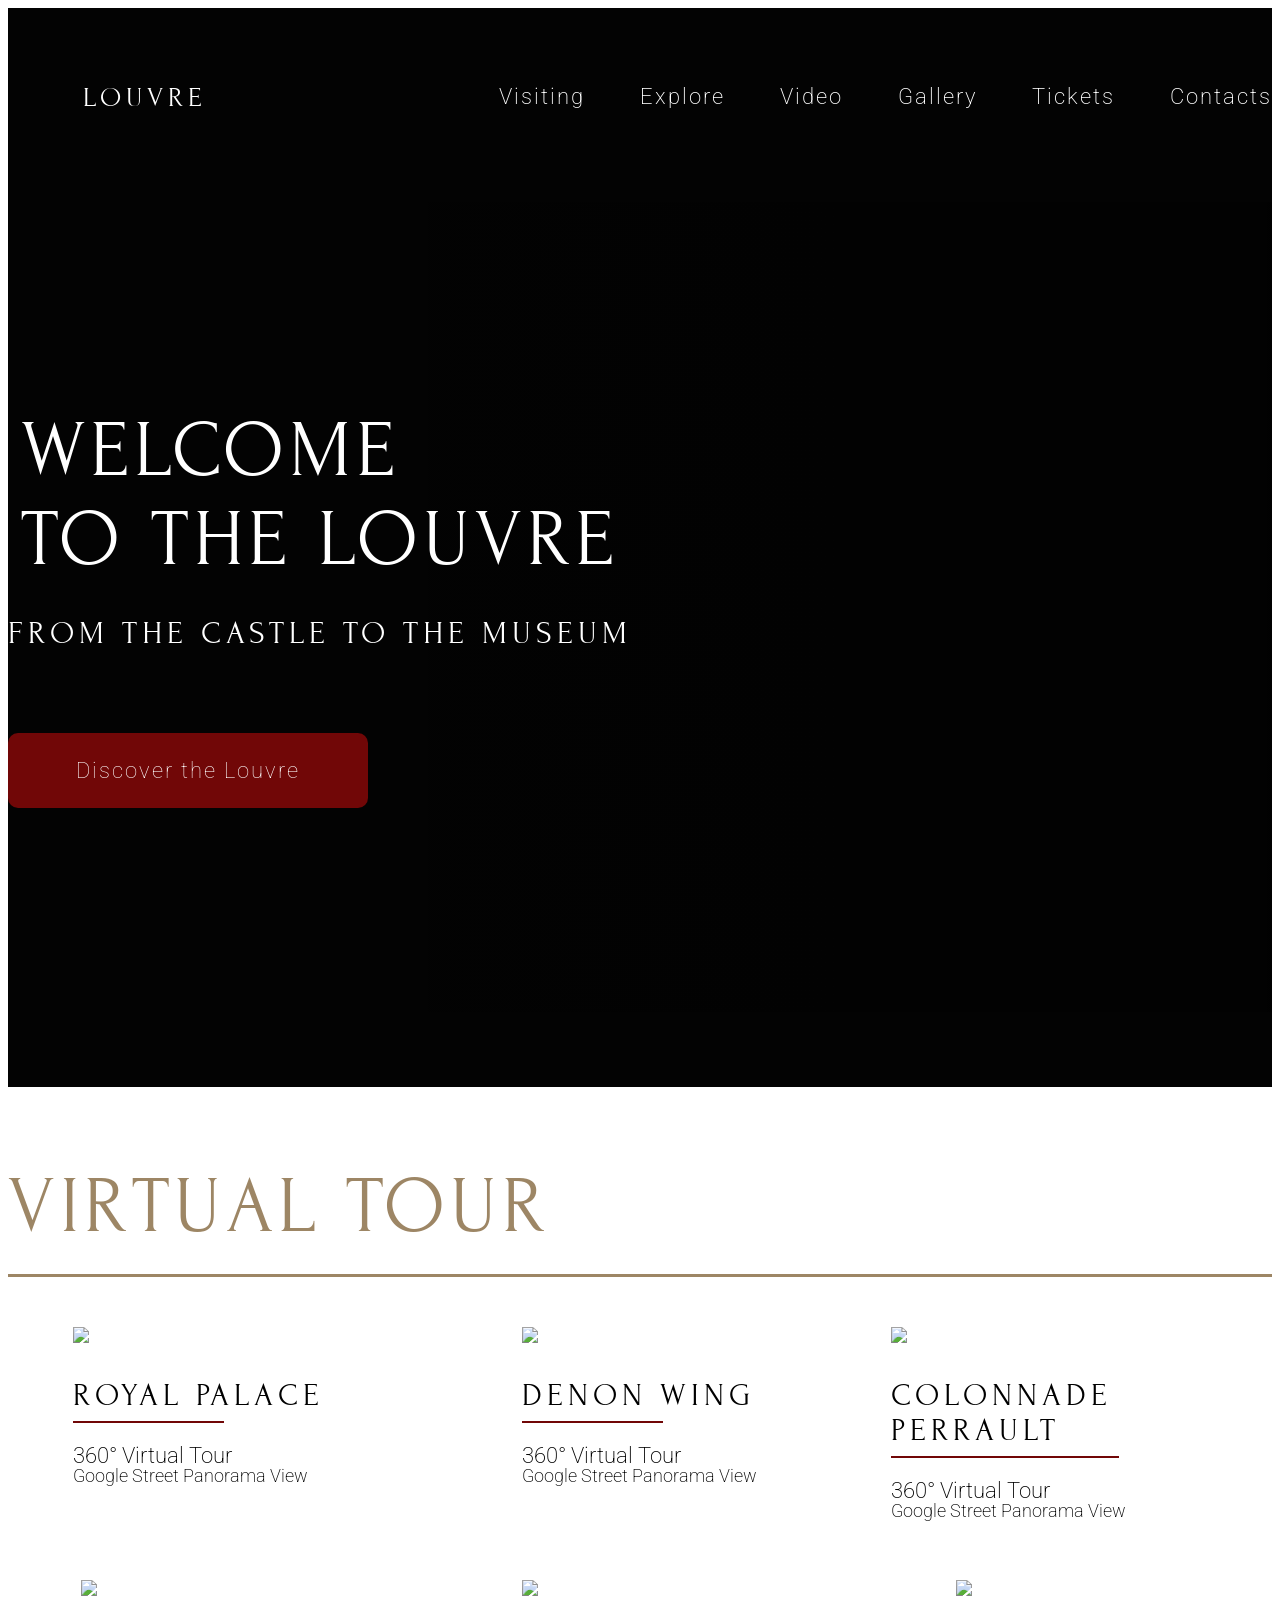
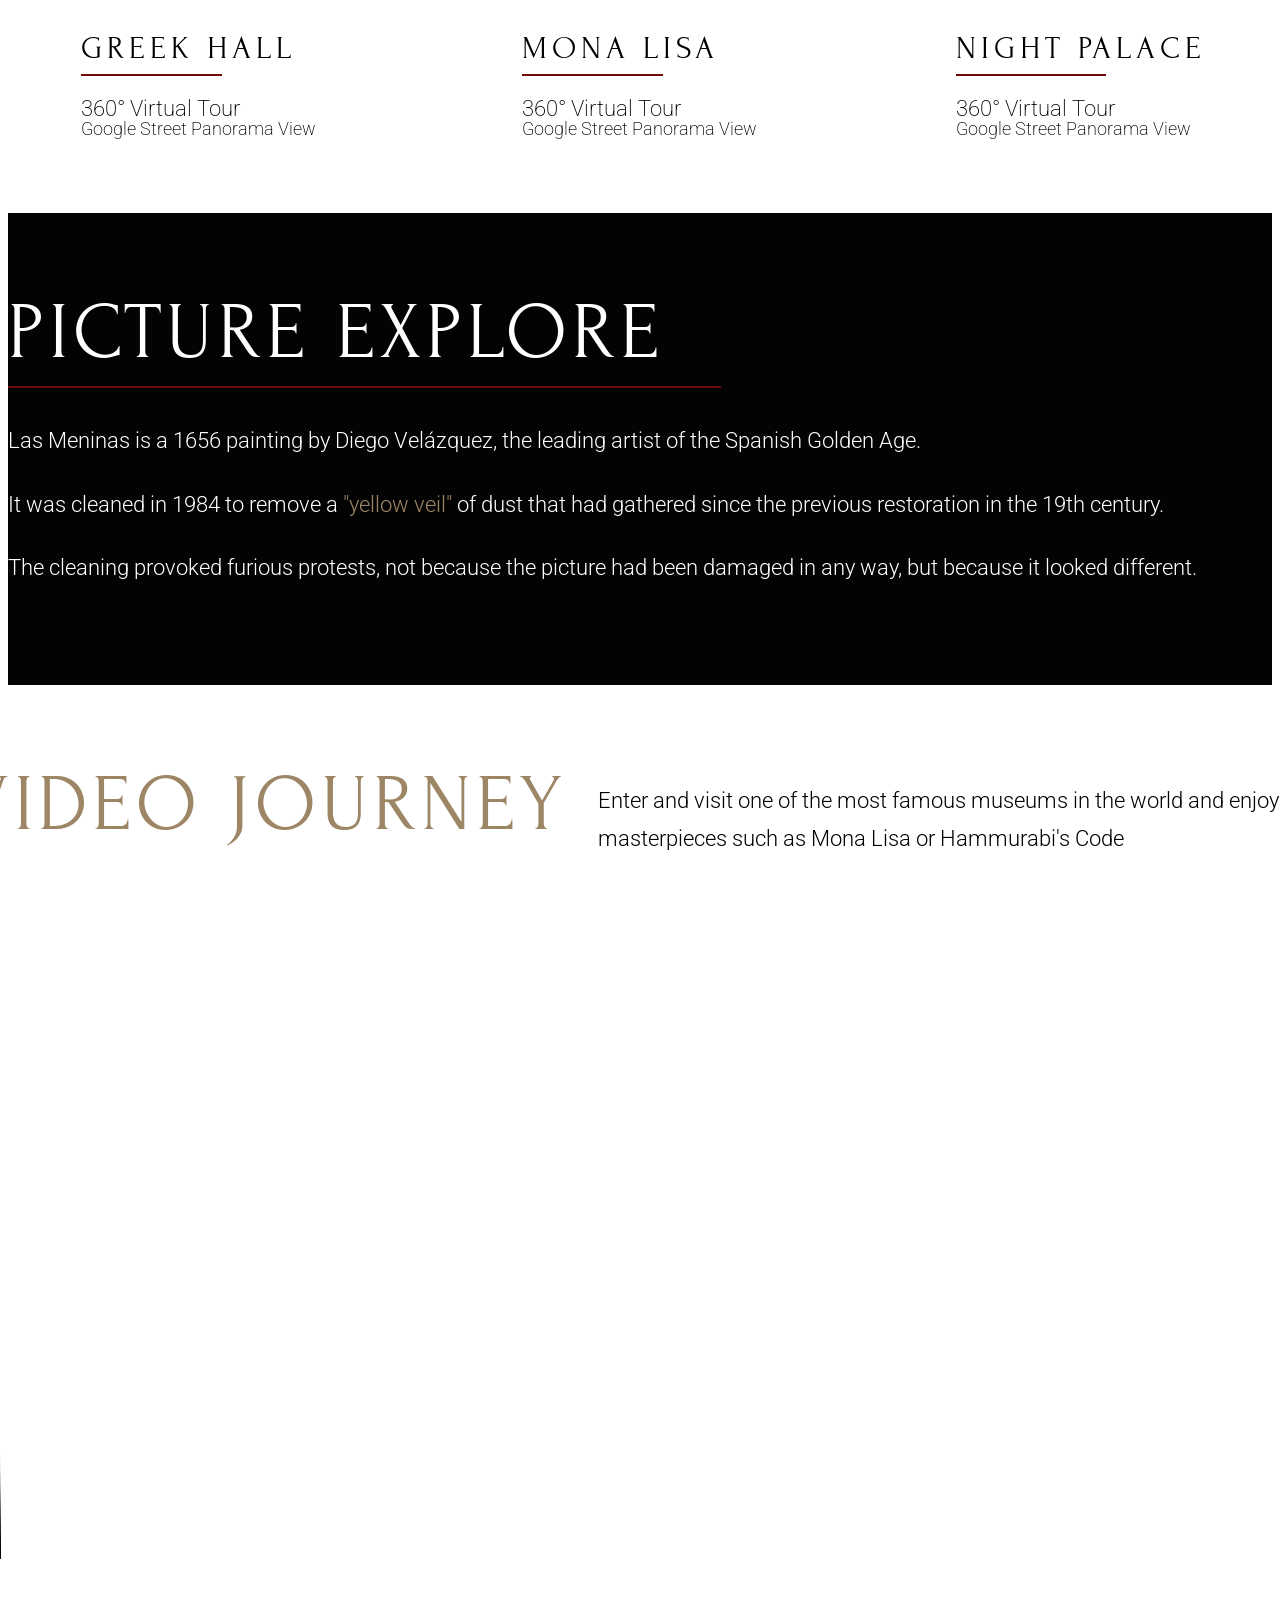
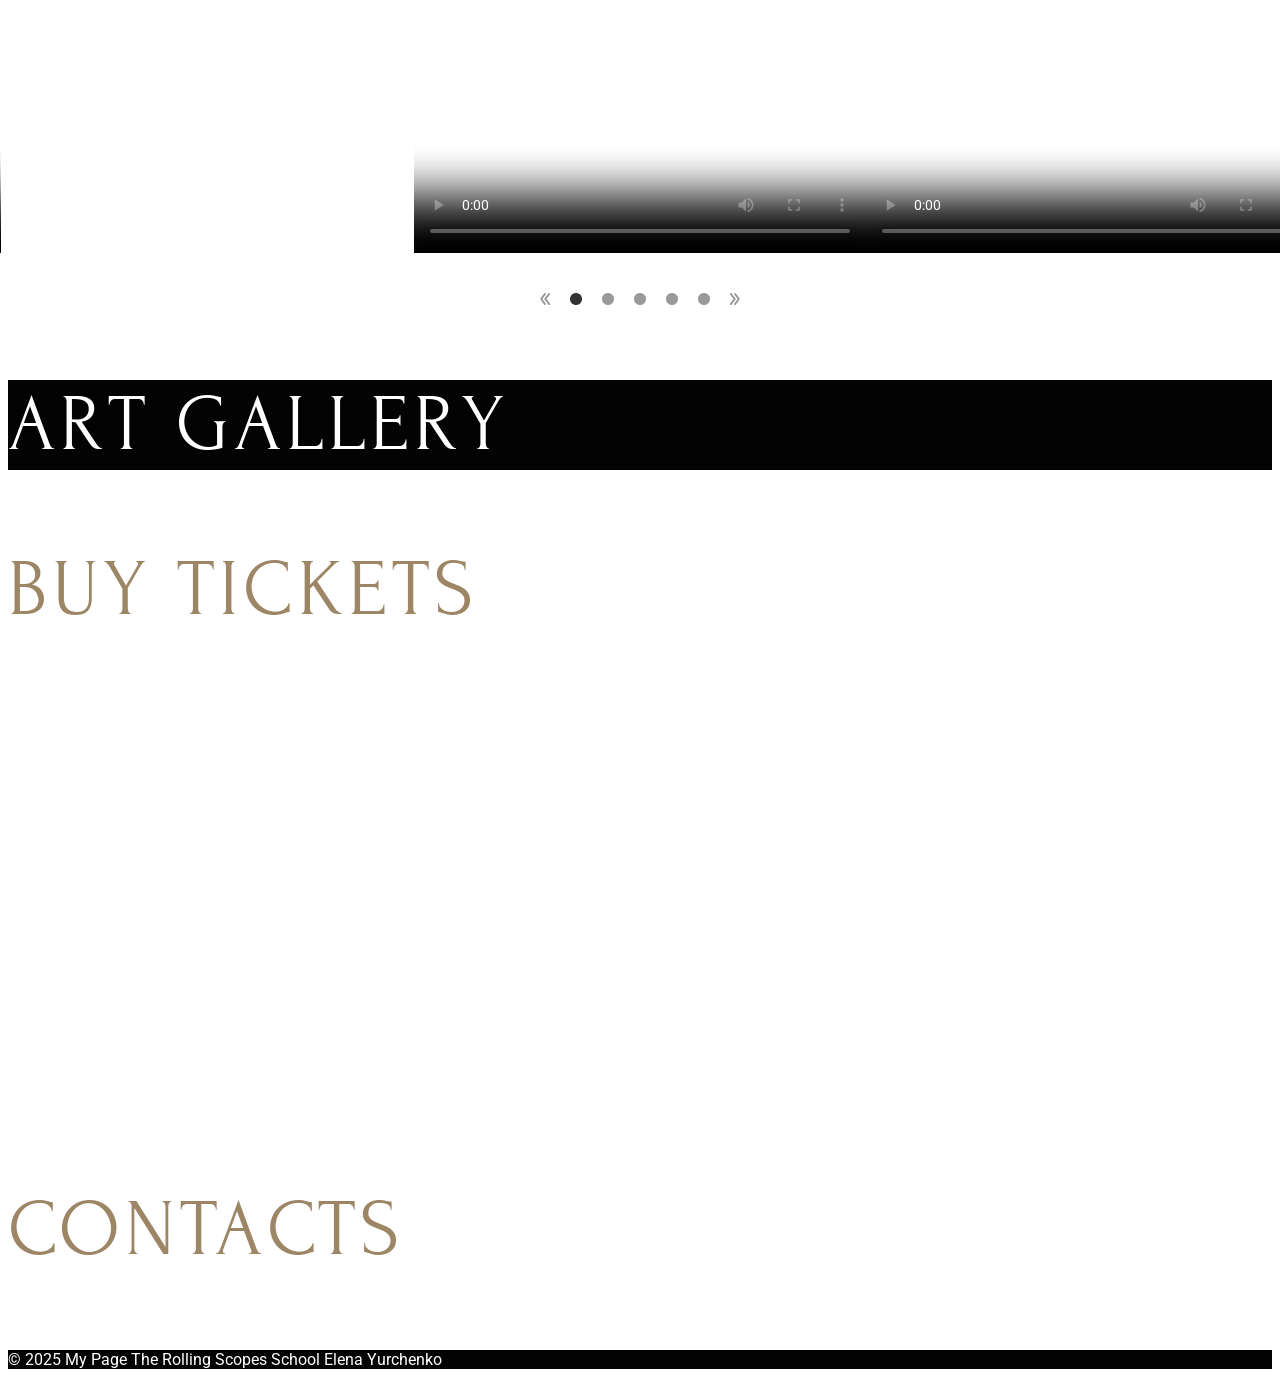
==== museum/index.html @ a9cdb6f1 "feat: add museum-fix" ====
<!DOCTYPE html>
<html lang="en">
<head>
    <meta charset="UTF-8">
    <meta name="viewport" content="width=device-width, initial-scale=1.0">
    <title>Museum 1</title>
    <link rel="icon" type="image/x-icon" href="./assets/favicon.ico">
    <link rel="preconnect" href="https://fonts.googleapis.com">
    <link rel="preconnect" href="https://fonts.gstatic.com" crossorigin>
    <link href="https://fonts.googleapis.com/css2?family=Forum&family=Roboto:ital,wght@0,100..900;1,100..900&display=swap" rel="stylesheet">
    <link rel="stylesheet" href="style.css">
</head>
<body>
    <header class="header">
        <div class="container"> 
            <div class="header-logo">Louvre</div>
            <nav class="header-nav thin">
                <ul>
                    <li class="nav-item"><a href="#Visiting">Visiting</a></li>
                    <li class="nav-item"><a href="#Explore">Explore</a></li>
                    <li class="nav-item"><a href="#Video">Video</a></li>
                    <li class="nav-item"><a href="#Gallery">Gallery</a></li>
                    <li class="nav-item"><a href="#Tickets">Tickets</a></li>
                    <li class="nav-item"><a href="#Contacts">Contacts</a></li>
                </ul>
            </nav>
        </div>
    </header>
    <main class="main">
            <section class="section section-dark" id="Welcome">
                <div class="container">
                    <div class="welcome">
                        <h1>Welcome
                        <br>to the Louvre</h1>
                        <h3>From the castle to the museum</h3>
                        <a href="https://www.google.com/maps/@48.8618159,2.3366818,3a,75y,81.55h,73.4t/data=!3m7!1e1!3m5!1sAF1QipOVxZQuSy3Bx9T_HpH_7FtBHDTXvI6SF-A10ocT!2e10!3e12!7i5472!8i2736" class="button-welcome">Discover the Louvre</a>
                    </div>
                </div>
            </section>
            <section class="section section-visiting" id="Visiting">
                <div class="container">
                    <h2 class="section-title-light section-title-underline">Virtual tour</h2>
                    <div class="visiting-cards">
                        <div class="visiting-card">
                            <a href="https://www.google.com/maps/@48.8618159,2.3366818,3a,75y,81.55h,73.4t/data=!3m7!1e1!3m5!1sAF1QipOVxZQuSy3Bx9T_HpH_7FtBHDTXvI6SF-A10ocT!2e10!3e12!7i5472!8i2736">
                                <img src="./assets/img/virtual tour/royal_palace.jpg" alt=" royal_palace.jpg">
                            </a>
                             <h3 class="visiting-title title-underline">Royal Palace</h3>
                            <p class="visiting-text">360° Virtual Tour</p>
                            <p class="visiting-description">Google Street Panorama View</p>
                        </div>
                        <div class="visiting-card">
                            <a href="https://www.google.com/maps/@48.8618159,2.3366818,3a,75y,81.55h,73.4t/data=!3m7!1e1!3m5!1sAF1QipOVxZQuSy3Bx9T_HpH_7FtBHDTXvI6SF-A10ocT!2e10!3e12!7i5472!8i2736">
                                <img src="./assets/img/virtual tour/denon_wing.jpg" alt=" denon_wing.jpg">
                            </a>
                             <h3 class="visiting-title title-underline">Denon Wing</h3>
                            <p class="visiting-text">360° Virtual Tour</p>
                            <p class="visiting-description">Google Street Panorama View</p>
                        </div>
                        <div class="visiting-card">
                            <a href="https://www.google.com/maps/@48.8618159,2.3366818,3a,75y,81.55h,73.4t/data=!3m7!1e1!3m5!1sAF1QipOVxZQuSy3Bx9T_HpH_7FtBHDTXvI6SF-A10ocT!2e10!3e12!7i5472!8i2736">
                                <img src="./assets/img/virtual tour/colonnade_perrault.jpg" alt="colonnade_perrault.jpg">
                            </a>
                             <h3 class="visiting-title title-underline">Colonnade Perrault</h3>
                            <p class="visiting-text">360° Virtual Tour</p>
                            <p class="visiting-description">Google Street Panorama View</p>
                        </div>
                        <div class="visiting-card">
                            <a href="https://www.google.com/maps/@48.8618159,2.3366818,3a,75y,81.55h,73.4t/data=!3m7!1e1!3m5!1sAF1QipOVxZQuSy3Bx9T_HpH_7FtBHDTXvI6SF-A10ocT!2e10!3e12!7i5472!8i2736">
                                <img src="./assets/img/virtual tour/greek_hall.jpg" alt="greek_hall.jpg">
                            </a>
                             <h3 class="visiting-title title-underline">Greek Hall</h3>
                            <p class="visiting-text">360° Virtual Tour</p>
                            <p class="visiting-description">Google Street Panorama View</p>
                        </div>
                        <div class="visiting-card">
                            <a href="https://www.google.com/maps/@48.8618159,2.3366818,3a,75y,81.55h,73.4t/data=!3m7!1e1!3m5!1sAF1QipOVxZQuSy3Bx9T_HpH_7FtBHDTXvI6SF-A10ocT!2e10!3e12!7i5472!8i2736">
                                <img src="./assets/img/virtual tour/Mona_Lisa.jpg" alt="Mona_Lisa.jpg">
                            </a>
                             <h3 class="visiting-title title-underline">Mona Lisa</h3>
                            <p class="visiting-text">360° Virtual Tour</p>
                            <p class="visiting-description">Google Street Panorama View</p>
                        </div>
                        <div class="visiting-card">
                            <a href="https://www.google.com/maps/@48.8618159,2.3366818,3a,75y,81.55h,73.4t/data=!3m7!1e1!3m5!1sAF1QipOVxZQuSy3Bx9T_HpH_7FtBHDTXvI6SF-A10ocT!2e10!3e12!7i5472!8i2736">
                                <img src="./assets/img/virtual tour/night_palace.jpg" alt=" night_palace.jpg">
                            </a>
                             <h3 class="visiting-title title-underline">Night Palace</h3>
                            <p class="visiting-text">360° Virtual Tour</p>
                            <p class="visiting-description">Google Street Panorama View</p>
                        </div>
                    </div>
                </div>    
            </section>
            <section class="section-dark" id="Explore">
                <div class="container">
                    <div class="section section-explore">
                        <div class="section-explore-description">
                            <h2 class="section-title title-underline">Picture explore</h2>
                            <br>
                            <p class="explore-text">Las Meninas is a 1656 painting by Diego Velázquez, the leading artist of the Spanish Golden Age.</p>
                            <p class="explore-text">It was cleaned in 1984 to remove a <span>"yellow veil"</span> of dust that had gathered since the previous restoration in the 19th century.</p>   
                            <p class="explore-text">The cleaning provoked furious protests, not because the picture had been damaged in any way, but because it looked different.</p>
                        </div>
                        <div>
                            <img src="./assets/img/explore-slider/before.jpg" alt="">
                        </div>
                    </div>
                </div>
            </section>
            <section class="section-video" id="Video">
                <div class="container">
                    <div class="video-title">
                        <h2 class="section-title-light">Video journey</h2>
                        <p class="video-description">Enter and visit one of the most famous museums in the world and enjoy masterpieces such as Mona Lisa or Hammurabi's Code
                    </div>
                        <video src="./assets/video/video0.mp4" poster="./assets/video/poster0.jpg" class="video-player" controls></video>
                    <div class="video-container">
                        <video src="./assets/video/video1.mp4" poster="./assets/video/poster1.jpg" class="video-player-gallery" controls></video>
                        <video src="./assets/video/video2.mp4" poster="./assets/video/poster2.jpg" class="video-player-gallery" controls></video>
                        <video src="./assets/video/video3.mp4" poster="./assets/video/poster3.jpg" class="video-player-gallery" controls></video>
                    </div>
                    <div class="video-slider"><img src="./assets/img/video slider pagination.png" alt="video slider pagination"></div>
                    
                </div>
            </section>
            <section class="section-dark" id="Gallery"><div class="container"><h2 class="section-title">Art gallery</h2></div></section>
            <section class="section" id="Tickets"><div class="container"><h2 class="section-title-light">Buy tickets</h2></div></section>
            <div class="paralax"></div>
            <section class="section" id="Contacts"><div class="container"><h2 class="section-title-light">Contacts</h2></div></section>
        </div>
    </main>
    <footer class="footer">
        <div class="container">
            <span>&copy; 2025 My Page</span>
            <span><a href="https://rs.school/courses/javascript-ru" target="_blank" alt="link to The Rolling Scopes School">The Rolling Scopes School</a></span>
            <span>Elena Yurchenko</span>
        </div>
    </footer>
</body>
</html>
---- museum/style.css ----
html {
    scroll-behavior: smooth;
    font-family: Roboto, Forum, sans-serif;
}

body {
    display: flex;
    flex-direction: column;
    justify-content: space-between;
}

header {
    padding-top: 59px;
    background-color: #030303;
}

.container {
    margin: 0 auto;
    max-width: 1440px;
}

.header .container {
    display: flex;
    justify-content: space-between;
    align-items: center;
}

.header-logo{
    display: flex;
    justify-content: flex-end;
    vertical-align: bottom;
    min-width: 199px;
    height: 33px;
    background-image: url(./assets/svg/logo.svg);
    background-repeat: no-repeat;
    background-position: left;
    font-family: Forum ;
    text-transform: uppercase;
    font-size: 28px;
    font-weight: 50;
    line-height: 33px; 
    letter-spacing: 5px;
    color: #FFFFFF; 
}

.thin {
    font-weight: 200;
    line-height: 100%;
    letter-spacing: 2px;
}

nav {
    margin-left: auto;
}

nav ul {
    display: flex;
    justify-content: flex-end;
    align-items: center;
    color: #FFFFFF;
    list-style-type: none;
    font-size: 22px;
    gap: 55px;
}

.nav-item a {
    color: #ffffff;
    text-decoration: none;
    transition: color 0.5s;
}

h1 {
    font-family: Forum;
    text-transform: uppercase;
    font-weight: 200;
    font-size: 80px;
    letter-spacing: 5px;
    margin: 0 auto;
}

h2 {
    font-family: Forum;
    text-transform: uppercase;
    font-weight: 200;
    font-size: 80px;
    line-height: 90px;
    letter-spacing: 5px;
    padding: 0;
    margin: 0;
}


.welcome {
    display: flex;
    flex-direction: column;
    justify-content: center;
    vertical-align: middle;
    margin: 0;
    height: 810px;
    text-wrap: wrap;
}

a {
    font-family: Roboto, sans-serif;
    text-decoration: none;
    color: white;
    border: none;
    cursor: pointer;
    transition: color 0.5s;
}

.button-welcome {
    display: inline-block;
    background-color: #710707;
    font-size:22px;
    font-weight:100;
    line-height: 75px; 
    letter-spacing: 2px;
    text-align: center; 
    vertical-align: middle;
    border-radius: 10px;
    width: 360px;
    height: 75px;
    margin-top: 50px;
}

.button-welcome:hover, .button-welcome:active {
    background-color: #9D8665;
}

#Welcome .container{
    display: flex;
    flex-direction: row;
    background-image: linear-gradient(to left, rgba(0,0,0,0.5), rgba(255, 255, 255, 0)), url(./assets/img/welcome-slider/1.jpg);
    background-repeat: no-repeat;
    background-position: calc(100%-10px) calc(100%-10px);
    background-position: right;
    height: 810px;
}

.section-title{
    color: #ffffff;
}

.section-title-light{
    color: #9D8665;
}

.section-title-underline {
    position: relative;
}

.section-title-underline::after {
    content: "";
    position: absolute;
    bottom: -25px;
    left: 0;
    width: 100%;
    height: 3px;
    background-color: #9D8665;
}

.title-underline {
    position: relative;
}

.title-underline::after {
    content: "";
    position: absolute;
    bottom: -10px;
    left: 0;
    width: 60%;
    height: 2px;
    background-color: #710707;
}

.section {
    padding: 75px 0 75px 0;
}

.section-dark {
    background-color: #030303;
    color: #FFFFFF;
}

.section-visiting {
    display: flex;
    flex-direction: column;
    justify-content: center;
    vertical-align: middle;
    text-wrap: wrap;
}

.section-explore{
    display: flex;
    flex-direction: row;
    margin: 0;
    text-wrap: wrap;
    padding: 75px 0 75px 0;
}

.section-video {
    display: flex;
    justify-content: center;
    padding: 75px 0 75px 0;
}

video{
    margin:0;
    padding: 0;
    width:100%;
}

.video-container{
    display: flex;
    justify-content: space-between;
    padding-top: 40px;
}

.video-slider{
    display: flex;
    justify-content: center;
    padding-top: 40px;
}

.visiting-cards{
    display: grid;
    grid-template-columns: repeat(3, 1fr);
    grid-template-rows: repeat(2, auto);
    gap: 60px;
    margin-top: 75px;
}

.visiting-card {
    display: flex;
    flex-direction: column;
    max-width: 1440px;
    margin: 0 auto;
    flex-wrap: wrap;
}

.visiting-card p {
    padding: 0;
    margin: 0;
}

 h3 {
    font-family: Forum;
    text-transform: uppercase;
    font-weight: 400;
    font-size: 32px;
    line-height: 35px;
    letter-spacing: 5px;
}

.visiting-text {
    font-family: Roboto, sans-serif;
    font-weight: 200;
    font-size: 22px;
    line-height: 100%;
    color: #030303;
}

.visiting-description {
    font-family: Roboto, sans-serif;
    font-weight: 200;
    font-size: 18px;
    line-height: 100%;
    color: #030303;
}

.section-explore-description p{
    margin-top: 25px;
}

.explore-text{
    font-family: Roboto,sans-serif;
    font-weight: 300;
    font-size: 22px;
    line-height: 38.5px;
    letter-spacing: 0;
    color: #FFFFFF;
}

.explore-text span{
    color: #9D8665;
}

.paralax{
    background-image: url(./assets/img/parallax.jpg);
    width: 100%;
    height: 400px;
    background-size: cover;
    background-attachment: fixed;
}

.video-title{
    display: flex;
    flex-direction: row;
    justify-content: space-between;
}

.video-description{
    width: 720px;
    font: Roboto;
    font-weight: 300;
    font-size: 22px;
    line-height: 38.5px;
    letter-spacing: 0%;
    vertical-align: middle;
}

.video-player {
    display: flex;
    flex-direction: row;
    max-width: 1440px;
    margin: 0 auto;
}

.video-player-gallery {
    width: 452px;
    height: 254px;
}

.footer{
    align-items: center;
    background-color: #030303;
    color: #FFFFFF;
}
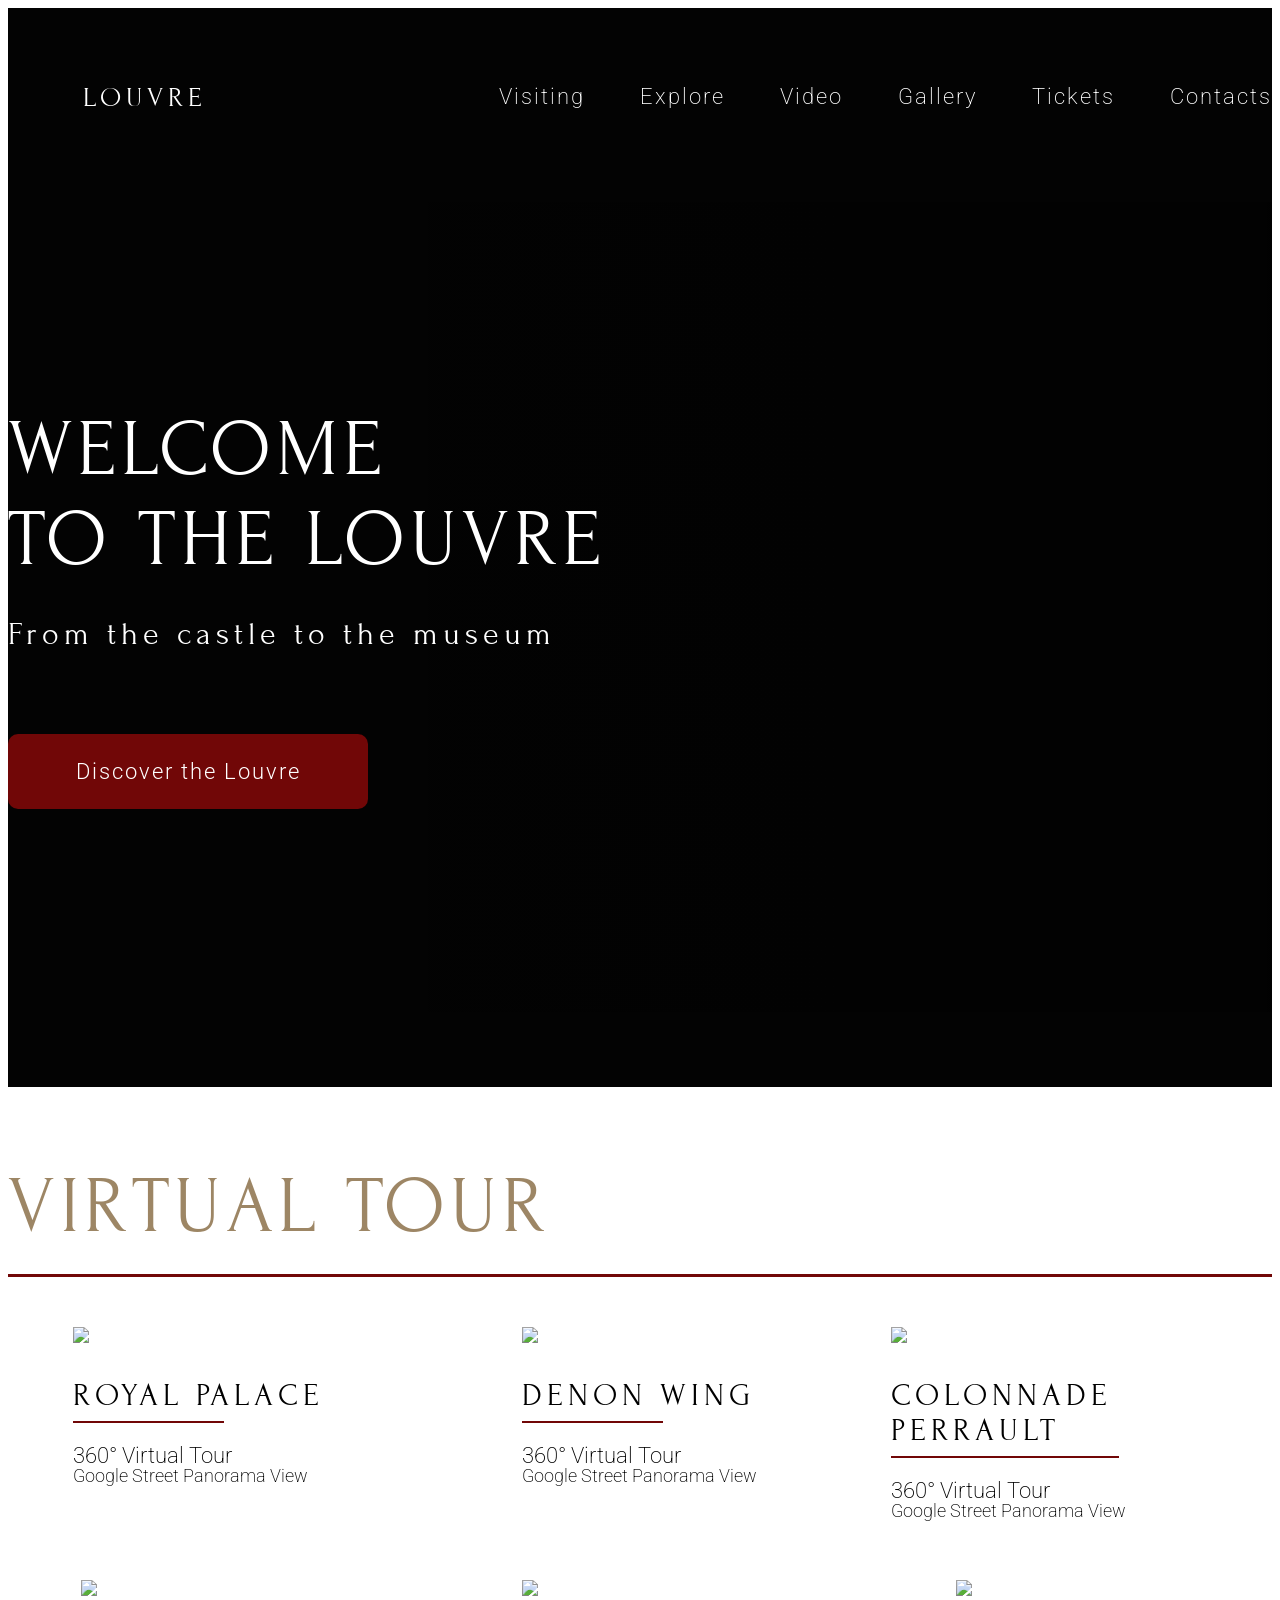
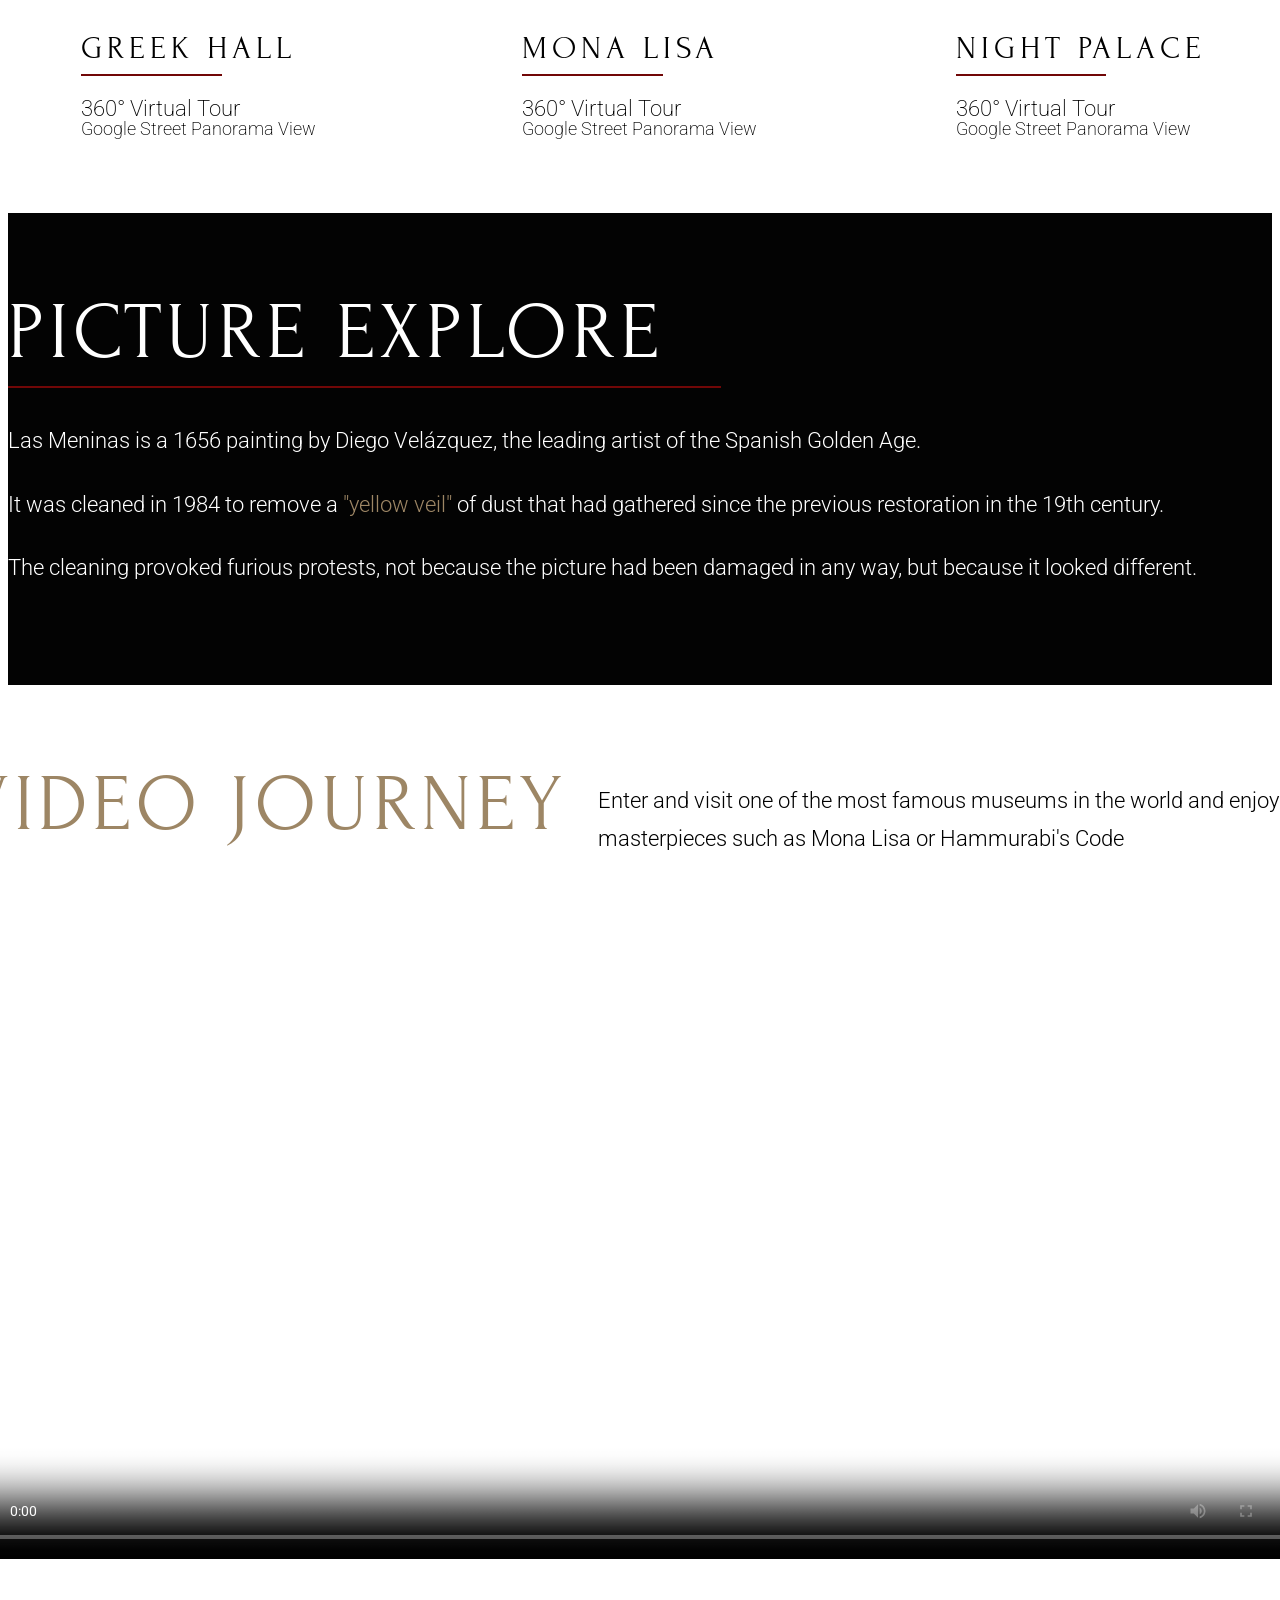
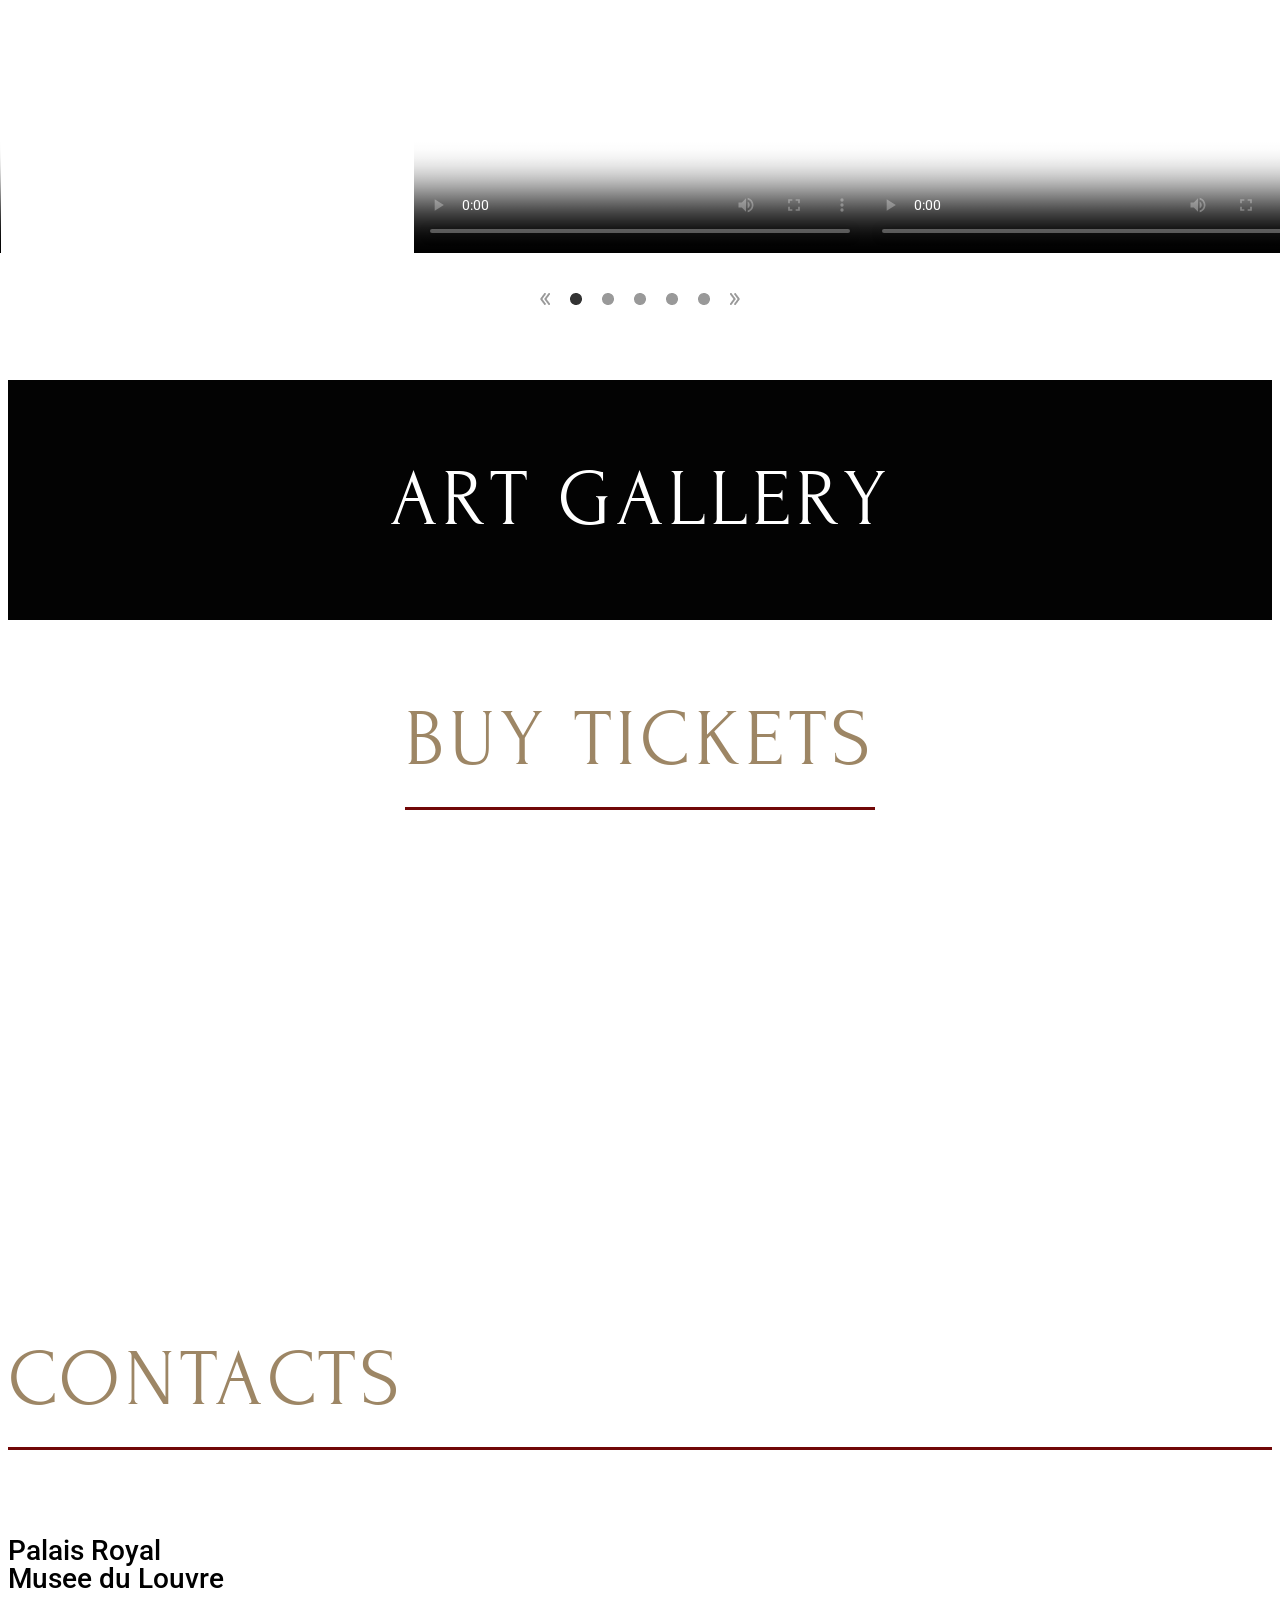
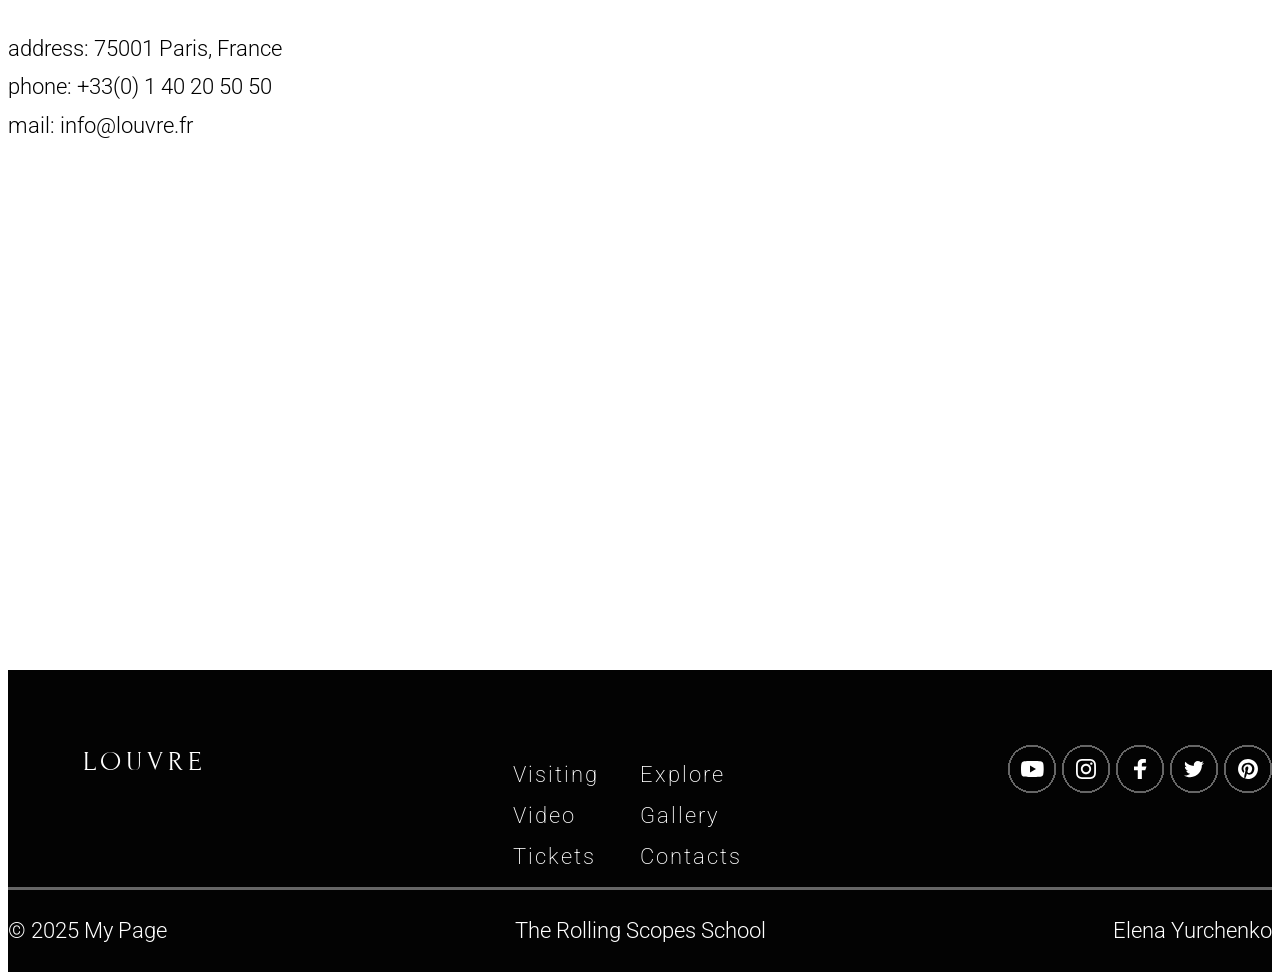
==== commit 25a8cb0d: "feat: contacts map & footer" ====
--- a/museum/index.html
+++ b/museum/index.html
@@ -8,6 +8,21 @@
     <link rel="preconnect" href="https://fonts.googleapis.com">
     <link rel="preconnect" href="https://fonts.gstatic.com" crossorigin>
     <link href="https://fonts.googleapis.com/css2?family=Forum&family=Roboto:ital,wght@0,100..900;1,100..900&display=swap" rel="stylesheet">
+ <link rel="stylesheet" href="https://unpkg.com/leaflet@1.9.4/dist/leaflet.css" crossorigin=""/>
+<script src="https://unpkg.com/leaflet@1.9.4/dist/leaflet.js" crossorigin=""></script>
+<script>
+    document.addEventListener('DOMContentLoaded', function() {
+      const map = L.map('map').setView([48.8606, 2.3376], 15);
+      L.tileLayer('https://{s}.tile.openstreetmap.org/{z}/{x}/{y}.png', {
+      attribution: '&copy; OpenStreetMap contributors',
+      maxZoom: 19,
+    }).addTo(map);
+
+    L.marker([48.8606, 2.3376]).addTo(map)
+      .bindPopup('Palais Royal Musee du Louvre')
+      .openPopup();
+  });
+</script>
     <link rel="stylesheet" href="style.css">
 </head>
 <body>
@@ -45,7 +60,7 @@
                             <a href="https://www.google.com/maps/@48.8618159,2.3366818,3a,75y,81.55h,73.4t/data=!3m7!1e1!3m5!1sAF1QipOVxZQuSy3Bx9T_HpH_7FtBHDTXvI6SF-A10ocT!2e10!3e12!7i5472!8i2736">
                                 <img src="./assets/img/virtual tour/royal_palace.jpg" alt=" royal_palace.jpg">
                             </a>
-                             <h3 class="visiting-title title-underline">Royal Palace</h3>
+                             <h3 class="title-underline">Royal Palace</h3>
                             <p class="visiting-text">360° Virtual Tour</p>
                             <p class="visiting-description">Google Street Panorama View</p>
                         </div>
@@ -53,7 +68,7 @@
                             <a href="https://www.google.com/maps/@48.8618159,2.3366818,3a,75y,81.55h,73.4t/data=!3m7!1e1!3m5!1sAF1QipOVxZQuSy3Bx9T_HpH_7FtBHDTXvI6SF-A10ocT!2e10!3e12!7i5472!8i2736">
                                 <img src="./assets/img/virtual tour/denon_wing.jpg" alt=" denon_wing.jpg">
                             </a>
-                             <h3 class="visiting-title title-underline">Denon Wing</h3>
+                             <h3 class="title-underline">Denon Wing</h3>
                             <p class="visiting-text">360° Virtual Tour</p>
                             <p class="visiting-description">Google Street Panorama View</p>
                         </div>
@@ -61,7 +76,7 @@
                             <a href="https://www.google.com/maps/@48.8618159,2.3366818,3a,75y,81.55h,73.4t/data=!3m7!1e1!3m5!1sAF1QipOVxZQuSy3Bx9T_HpH_7FtBHDTXvI6SF-A10ocT!2e10!3e12!7i5472!8i2736">
                                 <img src="./assets/img/virtual tour/colonnade_perrault.jpg" alt="colonnade_perrault.jpg">
                             </a>
-                             <h3 class="visiting-title title-underline">Colonnade Perrault</h3>
+                             <h3 class="title-underline">Colonnade Perrault</h3>
                             <p class="visiting-text">360° Virtual Tour</p>
                             <p class="visiting-description">Google Street Panorama View</p>
                         </div>
@@ -69,7 +84,7 @@
                             <a href="https://www.google.com/maps/@48.8618159,2.3366818,3a,75y,81.55h,73.4t/data=!3m7!1e1!3m5!1sAF1QipOVxZQuSy3Bx9T_HpH_7FtBHDTXvI6SF-A10ocT!2e10!3e12!7i5472!8i2736">
                                 <img src="./assets/img/virtual tour/greek_hall.jpg" alt="greek_hall.jpg">
                             </a>
-                             <h3 class="visiting-title title-underline">Greek Hall</h3>
+                             <h3 class="title-underline">Greek Hall</h3>
                             <p class="visiting-text">360° Virtual Tour</p>
                             <p class="visiting-description">Google Street Panorama View</p>
                         </div>
@@ -77,7 +92,7 @@
                             <a href="https://www.google.com/maps/@48.8618159,2.3366818,3a,75y,81.55h,73.4t/data=!3m7!1e1!3m5!1sAF1QipOVxZQuSy3Bx9T_HpH_7FtBHDTXvI6SF-A10ocT!2e10!3e12!7i5472!8i2736">
                                 <img src="./assets/img/virtual tour/Mona_Lisa.jpg" alt="Mona_Lisa.jpg">
                             </a>
-                             <h3 class="visiting-title title-underline">Mona Lisa</h3>
+                             <h3 class="title-underline">Mona Lisa</h3>
                             <p class="visiting-text">360° Virtual Tour</p>
                             <p class="visiting-description">Google Street Panorama View</p>
                         </div>
@@ -85,7 +100,7 @@
                             <a href="https://www.google.com/maps/@48.8618159,2.3366818,3a,75y,81.55h,73.4t/data=!3m7!1e1!3m5!1sAF1QipOVxZQuSy3Bx9T_HpH_7FtBHDTXvI6SF-A10ocT!2e10!3e12!7i5472!8i2736">
                                 <img src="./assets/img/virtual tour/night_palace.jpg" alt=" night_palace.jpg">
                             </a>
-                             <h3 class="visiting-title title-underline">Night Palace</h3>
+                             <h3 class="title-underline">Night Palace</h3>
                             <p class="visiting-text">360° Virtual Tour</p>
                             <p class="visiting-description">Google Street Panorama View</p>
                         </div>
@@ -108,7 +123,7 @@
                     </div>
                 </div>
             </section>
-            <section class="section-video" id="Video">
+            <section class="section section-video" id="Video">
                 <div class="container">
                     <div class="video-title">
                         <h2 class="section-title-light">Video journey</h2>
@@ -124,18 +139,146 @@
                     
                 </div>
             </section>
-            <section class="section-dark" id="Gallery"><div class="container"><h2 class="section-title">Art gallery</h2></div></section>
-            <section class="section" id="Tickets"><div class="container"><h2 class="section-title-light">Buy tickets</h2></div></section>
+            <section class="section-dark section-explore" id="Gallery"><div class="container"><h2 class="section-title">Art gallery</h2></div></section>
+            <section class="section section-tickets" id="Tickets"><div class="container"><h2 class="section-title-light section-title-underline">Buy tickets</h2></div></section>
             <div class="paralax"></div>
-            <section class="section" id="Contacts"><div class="container"><h2 class="section-title-light">Contacts</h2></div></section>
-        </div>
+            <section class="section section-contacts" id="Contacts">
+                <div class="container">
+                    <h2 class="section-title-light section-title-underline">Contacts</h2>
+                    <div class="container_contacts">
+                        <div class="contacts-info"> 
+                            <h4>Palais Royal
+                            <br>Musee du Louvre</h4>
+                            <p>address: 75001 Paris, France
+                            <br>phone: +33(0) 1 40 20 50 50
+                            <br>mail: info@louvre.fr
+                        </div>
+                        <div id="map"></div>
+                    </div>
+                </div>
+            </section>
     </main>
     <footer class="footer">
         <div class="container">
-            <span>&copy; 2025 My Page</span>
-            <span><a href="https://rs.school/courses/javascript-ru" target="_blank" alt="link to The Rolling Scopes School">The Rolling Scopes School</a></span>
-            <span>Elena Yurchenko</span>
+            <div class="footer-nav thin">
+                <div class="footer-logo">Louvre</div>
+                <div>
+                    <nav>
+                        <ul>
+                            <div class="footer-grid">
+                                <li class="nav-item"><a href="#Visiting">Visiting</a></li>
+                                <li class="nav-item"><a href="#Explore">Explore</a></li>
+                                <li class="nav-item"><a href="#Video">Video</a></li>
+                                <li class="nav-item"><a href="#Gallery">Gallery</a></li>
+                                <li class="nav-item"><a href="#Tickets">Tickets</a></li>
+                                <li class="nav-item"><a href="#Contacts">Contacts</a></li>
+                            </div>
+                        </ul>
+                    </nav>
+                </div>
+                <div class="social">
+                    <a href="https://www.youtube.com/" alt="youtube">
+                        <svg width="48" height="48" viewBox="0 0 48 48" fill="none" xmlns="http://www.w3.org/2000/svg">
+                        <g filter="url(#filter0_d_1_1743)">
+                        <rect x="0.5" y="0.5" width="47" height="47" rx="23.5" stroke="#666666"/>
+                        </g>
+                        <path d="M22.03 27.38V20.62L27.97 24L22.03 27.38ZM35.23 18.5C35.1026 18.0177 34.8508 17.5773 34.4998 17.2229C34.1488 16.8684 33.711 16.6122 33.23 16.48C31.46 16 24.35 16 24.35 16C24.35 16 17.25 16 15.48 16.48C14.999 16.6122 14.5612 16.8684 14.2102 17.2229C13.8592 17.5773 13.6074 18.0177 13.48 18.5C13 20.28 13 24 13 24C13 24 13 27.72 13.47 29.5C13.5983 29.9835 13.8516 30.4247 14.2044 30.7793C14.5572 31.1338 14.9972 31.3893 15.48 31.52C17.25 32 24.36 32 24.36 32C24.36 32 31.46 32 33.23 31.52C33.711 31.3878 34.1488 31.1316 34.4998 30.7771C34.8508 30.4227 35.1026 29.9823 35.23 29.5C35.71 27.72 35.71 24 35.71 24C35.71 24 35.71 20.28 35.24 18.5H35.23Z" fill="white"/>
+                        <defs>
+                        <filter id="filter0_d_1_1743" x="0" y="0" width="48" height="48" filterUnits="userSpaceOnUse" color-interpolation-filters="sRGB">
+                        <feFlood flood-opacity="0" result="BackgroundImageFix"/>
+                        <feColorMatrix in="SourceAlpha" type="matrix" values="0 0 0 0 0 0 0 0 0 0 0 0 0 0 0 0 0 0 127 0" result="hardAlpha"/>
+                        <feOffset/>
+                        <feColorMatrix type="matrix" values="0 0 0 0 0.4 0 0 0 0 0.4 0 0 0 0 0.4 0 0 0 1 0"/>
+                        <feBlend mode="normal" in2="BackgroundImageFix" result="effect1_dropShadow_1_1743"/>
+                        <feBlend mode="normal" in="SourceGraphic" in2="effect1_dropShadow_1_1743" result="shape"/>
+                        </filter>
+                        </defs>
+                        </svg>
+                    </a>
+                    <a href="https://www.instagram.com/" alt="instagram">
+                        <svg width="48" height="48" viewBox="0 0 48 48" fill="none" xmlns="http://www.w3.org/2000/svg">
+                        <g filter="url(#filter0_d_1_1739)">
+                        <rect x="0.5" y="0.5" width="47" height="47" rx="23.5" stroke="#666666"/>
+                        </g>
+                        <path d="M25.0202 14C26.8202 14 27.2002 14.02 28.1202 14.06C29.1802 14.11 29.9102 14.28 30.5402 14.53C31.2002 14.78 31.7602 15.13 32.3102 15.68C32.8702 16.23 33.2102 16.79 33.4702 17.45C33.7202 18.08 33.8802 18.81 33.9302 19.88C33.9802 20.83 33.9902 21.2 33.9902 23.2V24.8C33.9902 26.8 33.9802 27.17 33.9302 28.12C33.9144 28.9468 33.7589 29.7651 33.4702 30.54C33.2102 31.2 32.8702 31.76 32.3202 32.31C31.7602 32.87 31.2002 33.21 30.5402 33.47C29.9102 33.72 29.1802 33.88 28.1202 33.93C27.1702 33.98 26.7902 33.99 24.7902 33.99H23.2002C21.2002 33.99 20.8302 33.98 19.8702 33.93C19.0433 33.9141 18.2251 33.7586 17.4502 33.47C16.7838 33.2195 16.1798 32.8271 15.6802 32.32C15.168 31.8186 14.772 31.211 14.5202 30.54C14.2318 29.765 14.0763 28.9468 14.0602 28.12C14.0111 27.0874 13.9911 26.0537 14.0002 25.02V22.97C14.0002 21.17 14.0202 20.79 14.0602 19.87C14.1102 18.81 14.2802 18.08 14.5202 17.45C14.7802 16.79 15.1202 16.23 15.6802 15.68C16.1753 15.1674 16.7806 14.7742 17.4502 14.53C18.2246 14.2382 19.0428 14.0793 19.8702 14.06C20.7902 14.02 21.1702 14 22.9702 14H25.0202ZM25.0402 15.8H22.9502C21.2202 15.8 20.8502 15.82 19.9502 15.86C18.9802 15.9 18.4502 16.06 18.1002 16.2C17.6302 16.38 17.3002 16.6 16.9502 16.95C16.6002 17.3 16.3802 17.63 16.2002 18.1C16.0702 18.45 15.9002 18.98 15.8602 19.96C15.8202 20.86 15.8002 21.22 15.8002 22.96V25.04C15.8002 26.78 15.8202 27.14 15.8602 28.04C15.9002 29.01 16.0602 29.54 16.2002 29.89C16.3802 30.36 16.6002 30.69 16.9502 31.04C17.3002 31.39 17.6302 31.61 18.1002 31.79C18.4502 31.93 18.9802 32.09 19.9602 32.13C20.9302 32.18 21.2802 32.19 23.4402 32.19H24.5502C26.7202 32.19 27.0602 32.18 28.0402 32.13C29.0102 32.09 29.5402 31.93 29.8902 31.79C30.3602 31.61 30.6902 31.39 31.0402 31.04C31.3902 30.69 31.6102 30.36 31.7902 29.89C31.9302 29.54 32.0902 29.01 32.1302 28.04C32.1802 27.06 32.1902 26.72 32.1902 24.55V23.45C32.1902 21.28 32.1802 20.93 32.1302 19.95C32.0902 18.98 31.9302 18.45 31.7902 18.1C31.6292 17.6654 31.373 17.2725 31.0402 16.95C30.7179 16.6169 30.3249 16.3606 29.8902 16.2C29.2971 15.9832 28.6716 15.8682 28.0402 15.86C27.0409 15.8123 26.0405 15.7923 25.0402 15.8ZM24.0002 18.86C25.362 18.86 26.6681 19.401 27.6311 20.364C28.5941 21.327 29.1352 22.6331 29.1352 23.995C29.1352 25.3569 28.5941 26.663 27.6311 27.626C26.6681 28.589 25.362 29.13 24.0002 29.13C22.6383 29.13 21.3322 28.589 20.3692 27.626C19.4062 26.663 18.8652 25.3569 18.8652 23.995C18.8652 22.6331 19.4062 21.327 20.3692 20.364C21.3322 19.401 22.6383 18.86 24.0002 18.86ZM24.0002 20.66C23.1157 20.66 22.2674 21.0114 21.642 21.6368C21.0165 22.2622 20.6652 23.1105 20.6652 23.995C20.6652 24.8795 21.0165 25.7278 21.642 26.3532C22.2674 26.9786 23.1157 27.33 24.0002 27.33C24.8847 27.33 25.7329 26.9786 26.3584 26.3532C26.9838 25.7278 27.3352 24.8795 27.3352 23.995C27.3352 23.1105 26.9838 22.2622 26.3584 21.6368C25.7329 21.0114 24.8847 20.66 24.0002 20.66ZM29.3302 17.46C29.6484 17.46 29.9536 17.5864 30.1787 17.8115C30.4037 18.0365 30.5302 18.3417 30.5302 18.66C30.5302 18.9783 30.4037 19.2835 30.1787 19.5085C29.9536 19.7336 29.6484 19.86 29.3302 19.86C29.0119 19.86 28.7067 19.7336 28.4816 19.5085C28.2566 19.2835 28.1302 18.9783 28.1302 18.66C28.1302 18.3417 28.2566 18.0365 28.4816 17.8115C28.7067 17.5864 29.0119 17.46 29.3302 17.46Z" fill="white"/>
+                        <defs>
+                        <filter id="filter0_d_1_1739" x="0" y="0" width="48" height="48" filterUnits="userSpaceOnUse" color-interpolation-filters="sRGB">
+                        <feFlood flood-opacity="0" result="BackgroundImageFix"/>
+                        <feColorMatrix in="SourceAlpha" type="matrix" values="0 0 0 0 0 0 0 0 0 0 0 0 0 0 0 0 0 0 127 0" result="hardAlpha"/>
+                        <feOffset/>
+                        <feColorMatrix type="matrix" values="0 0 0 0 0.4 0 0 0 0 0.4 0 0 0 0 0.4 0 0 0 1 0"/>
+                        <feBlend mode="normal" in2="BackgroundImageFix" result="effect1_dropShadow_1_1739"/>
+                        <feBlend mode="normal" in="SourceGraphic" in2="effect1_dropShadow_1_1739" result="shape"/>
+                        </filter>
+                        </defs>
+                        </svg>
+                    </a> 
+                    <a href="https://www.facebook.com/" alt="Facebook">
+                        <svg width="48" height="48" viewBox="0 0 48 48" fill="none" xmlns="http://www.w3.org/2000/svg">
+                        <g filter="url(#filter0_d_1_1735)">
+                        <rect x="0.5" y="0.5" width="47" height="47" rx="23.5" stroke="#666666"/>
+                        </g>
+                        <path d="M21.78 34L21.75 25.25H18V21.5H21.75V19C21.75 15.63 23.84 14 26.85 14C28.29 14 29.53 14.1 29.89 14.15V17.68H27.8C26.17 17.68 25.85 18.46 25.85 19.6V21.5H30.5L29.25 25.25H25.85V34H21.78Z" fill="white"/>
+                        <defs>
+                        <filter id="filter0_d_1_1735" x="0" y="0" width="48" height="48" filterUnits="userSpaceOnUse" color-interpolation-filters="sRGB">
+                        <feFlood flood-opacity="0" result="BackgroundImageFix"/>
+                        <feColorMatrix in="SourceAlpha" type="matrix" values="0 0 0 0 0 0 0 0 0 0 0 0 0 0 0 0 0 0 127 0" result="hardAlpha"/>
+                        <feOffset/>
+                        <feColorMatrix type="matrix" values="0 0 0 0 0.4 0 0 0 0 0.4 0 0 0 0 0.4 0 0 0 1 0"/>
+                        <feBlend mode="normal" in2="BackgroundImageFix" result="effect1_dropShadow_1_1735"/>
+                        <feBlend mode="normal" in="SourceGraphic" in2="effect1_dropShadow_1_1735" result="shape"/>
+                        </filter>
+                        </defs>
+                        </svg>
+                    </a> 
+                    <a href="https://x.com/" alt="Twitter">
+                        <svg width="48" height="48" viewBox="0 0 48 48" fill="none" xmlns="http://www.w3.org/2000/svg">
+                        <g filter="url(#filter0_d_1_1731)">
+                        <rect x="0.5" y="0.5" width="47" height="47" rx="23.5" stroke="#666666"/>
+                        </g>
+                        <path d="M34 17.88C33.25 18.25 32.5 18.38 31.62 18.5C32.5 18 33.12 17.25 33.37 16.25C32.5606 16.7313 31.6743 17.0696 30.75 17.25C29.9485 16.4623 28.8737 16.0145 27.75 16C25.62 16 23.75 17.88 23.75 20.13C23.75 20.5 23.75 20.75 23.88 21C22.2422 20.9382 20.6364 20.5271 19.1705 19.7941C17.7045 19.0611 16.4121 18.0232 15.38 16.75C15.0081 17.3956 14.8342 18.1363 14.88 18.88C14.8916 19.552 15.0683 20.2108 15.3943 20.7984C15.7204 21.3861 16.186 21.8846 16.75 22.25C16.12 22.25 15.5 22 14.87 21.75C14.87 23.75 16.25 25.38 18.12 25.75C17.75 25.88 17.37 25.88 17 25.88C16.75 25.88 16.5 25.88 16.25 25.75C16.75 27.38 18.25 28.63 20.13 28.63C18.6778 29.7963 16.8622 30.4156 15 30.38H14C15.875 31.5591 18.0355 32.2056 20.25 32.25C27.75 32.25 31.88 26 31.88 20.62V20.12C32.7387 19.5335 33.4617 18.7697 34 17.88Z" fill="white"/>
+                        <defs>
+                        <filter id="filter0_d_1_1731" x="0" y="0" width="48" height="48" filterUnits="userSpaceOnUse" color-interpolation-filters="sRGB">
+                        <feFlood flood-opacity="0" result="BackgroundImageFix"/>
+                        <feColorMatrix in="SourceAlpha" type="matrix" values="0 0 0 0 0 0 0 0 0 0 0 0 0 0 0 0 0 0 127 0" result="hardAlpha"/>
+                        <feOffset/>
+                        <feColorMatrix type="matrix" values="0 0 0 0 0.4 0 0 0 0 0.4 0 0 0 0 0.4 0 0 0 1 0"/>
+                        <feBlend mode="normal" in2="BackgroundImageFix" result="effect1_dropShadow_1_1731"/>
+                        <feBlend mode="normal" in="SourceGraphic" in2="effect1_dropShadow_1_1731" result="shape"/>
+                        </filter>
+                        </defs>
+                        </svg>
+                    </a> 
+                    <a href="https://www.pinterest.com/" alt="Pinterest">
+                        <svg width="48" height="48" viewBox="0 0 48 48" fill="none" xmlns="http://www.w3.org/2000/svg">
+                        <g filter="url(#filter0_d_1_1727)">
+                        <rect x="0.5" y="0.5" width="47" height="47" rx="23.5" stroke="#666666"/>
+                        </g>
+                        <path d="M24.0002 14C21.6757 14.0082 19.4267 14.826 17.6398 16.3128C15.8529 17.7995 14.6397 19.8623 14.2089 22.1466C13.7781 24.4309 14.1565 26.7939 15.2791 28.8293C16.4017 30.8648 18.1984 32.4456 20.3602 33.3C20.2602 32.51 20.1902 31.3 20.3902 30.43L21.5602 25.46C21.5602 25.46 21.2602 24.86 21.2602 23.98C21.2602 22.59 22.0702 21.56 23.0802 21.56C23.9302 21.56 24.3502 22.2 24.3502 22.96C24.3502 23.82 23.8002 25.1 23.5102 26.29C23.2702 27.29 24.0102 28.1 25.0002 28.1C26.7802 28.1 28.1402 26.23 28.1402 23.53C28.1402 21.13 26.4202 19.47 23.9602 19.47C23.3758 19.4443 22.7923 19.5373 22.2448 19.7434C21.6973 19.9495 21.1973 20.2644 20.7749 20.669C20.3525 21.0737 20.0164 21.5598 19.787 22.0979C19.5576 22.636 19.4397 23.215 19.4402 23.8C19.4402 24.66 19.7702 25.58 20.1802 26.08C20.2602 26.18 20.2702 26.27 20.2402 26.37L19.9602 27.5C19.9202 27.68 19.8102 27.73 19.6302 27.64C18.3702 27.05 17.5902 25.24 17.5902 23.76C17.5902 20.61 19.8902 17.72 24.2102 17.72C27.6702 17.72 30.3802 20.18 30.3802 23.49C30.3802 26.94 28.2002 29.71 25.1802 29.71C24.1802 29.71 23.2202 29.18 22.9002 28.56L22.2702 30.93C21.9751 31.8577 21.5581 32.7421 21.0302 33.56C22.4041 33.9816 23.8526 34.1021 25.2772 33.9133C26.7018 33.7245 28.069 33.2309 29.2856 32.4661C30.5023 31.7014 31.5398 30.6833 32.3275 29.4814C33.1152 28.2795 33.6346 26.9219 33.8504 25.5011C34.0661 24.0804 33.9731 22.6298 33.5776 21.2482C33.1822 19.8666 32.4936 18.5865 31.5588 17.4951C30.6241 16.4036 29.465 15.5264 28.1607 14.9233C26.8563 14.3202 25.4373 14.0053 24.0002 14Z" fill="white"/>
+                        <defs>
+                        <filter id="filter0_d_1_1727" x="0" y="0" width="48" height="48" filterUnits="userSpaceOnUse" color-interpolation-filters="sRGB">
+                        <feFlood flood-opacity="0" result="BackgroundImageFix"/>
+                        <feColorMatrix in="SourceAlpha" type="matrix" values="0 0 0 0 0 0 0 0 0 0 0 0 0 0 0 0 0 0 127 0" result="hardAlpha"/>
+                        <feOffset/>
+                        <feColorMatrix type="matrix" values="0 0 0 0 0.4 0 0 0 0 0.4 0 0 0 0 0.4 0 0 0 1 0"/>
+                        <feBlend mode="normal" in2="BackgroundImageFix" result="effect1_dropShadow_1_1727"/>
+                        <feBlend mode="normal" in="SourceGraphic" in2="effect1_dropShadow_1_1727" result="shape"/>
+                        </filter>
+                        </defs>
+                        </svg>
+                    </a> 
+                </div>
+            </div>
         </div>
+        <div class="footer-separator"></div>
+        <div class="container">
+        <div class="footer-copyright">
+                <div><p>&copy; 2025 My Page</p></div>
+                <div><p><a href="https://rs.school/courses/javascript-ru" target="_blank" alt="link to The Rolling Scopes School">The Rolling Scopes School</a></p></div>
+                <div><p>Elena Yurchenko</p></div>
+        </div>
+     </div>
+
     </footer>
 </body>
 </html>
--- a/museum/style.css
+++ b/museum/style.css
@@ -1,31 +1,470 @@
 html {
-    scroll-behavior: smooth;
-    font-family: Roboto, Forum, sans-serif;
+  scroll-behavior: smooth;
+  font-family: Roboto, Forum, sans-serif;
 }
 
 body {
+  display: flex;
+  flex-direction: column;
+  justify-content: space-between;
+}
+
+header {
+  padding-top: 59px;
+  background-color: #030303;
+}
+
+.container {
+  margin: 0 auto;
+  max-width: 1440px;
+}
+
+.header .container {
+  display: flex;
+  justify-content: space-between;
+  align-items: center;
+}
+
+.header-logo {
+  display: flex;
+  justify-content: flex-end;
+  vertical-align: bottom;
+  min-width: 199px;
+  height: 33px;
+  background-image: url(./assets/svg/logo.svg);
+  background-repeat: no-repeat;
+  background-position: left;
+  font-family: Forum;
+  text-transform: uppercase;
+  font-size: 28px;
+  font-weight: 50;
+  line-height: 33px;
+  letter-spacing: 5px;
+  color: #ffffff;
+}
+
+.thin {
+  font-weight: 200;
+  line-height: 100%;
+  letter-spacing: 2px;
+}
+
+nav {
+  margin-left: auto;
+}
+
+nav ul {
+  display: flex;
+  justify-content: flex-end;
+  align-items: center;
+  color: #ffffff;
+  list-style-type: none;
+  font-size: 22px;
+  gap: 55px;
+}
+
+.nav-item a {
+  color: #ffffff;
+  text-decoration: none;
+  transition: color 0.5s;
+}
+
+h1 {
+  font-family: Forum;
+  text-transform: uppercase;
+  font-weight: 400;
+  font-size: 80px;
+  letter-spacing: 5px;
+  line-height: 90px;
+  margin: 0 auto;
+}
+
+h2 {
+  font-family: Forum;
+  text-transform: uppercase;
+  font-weight: 400;
+  font-size: 80px;
+  line-height: 90px;
+  letter-spacing: 5px;
+  padding: 0;
+  margin: 0;
+}
+
+h4 {
+    font-family: Roboto;
+    font-weight: 500;
+    font-size: 28px;
+    line-height: 28px;
+    letter-spacing: 0%;
+ }
+
+ p {
+  font: Roboto;
+  font-weight: 300;
+  font-size: 22px;
+  line-height: 38.5px;
+  letter-spacing: 0%;
+ }
+
+.welcome {
+  display: flex;
+  flex-direction: column;
+  justify-content: center;
+  vertical-align: middle;
+  margin: 0;
+  height: 810px;
+  text-wrap: wrap;
+}
+
+a {
+  font-family: Roboto, sans-serif;
+  text-decoration: none;
+  color: white;
+  border: none;
+  cursor: pointer;
+  transition: color 0.5s;
+}
+
+.button-welcome {
+  font-family: Roboto;
+  display: inline-block;
+  background-color: #710707;
+  font-size: 22px;
+  font-weight: 300;
+  line-height: 75px;
+  letter-spacing: 2px;
+  text-align: center;
+  vertical-align: middle;
+  border-radius: 10px;
+  width: 360px;
+  margin-top: 50px;
+}
+
+.button-welcome:hover,
+.button-welcome:active {
+  background-color: #9d8665;
+}
+
+#Welcome .container {
+  display: flex;
+  flex-direction: row;
+  background-image: linear-gradient(
+      to left,
+      rgba(0, 0, 0, 0.5),
+      rgba(255, 255, 255, 0)
+    ),
+    url(./assets/img/welcome-slider/1.jpg);
+  background-repeat: no-repeat;
+  background-position: calc(100%-10px) calc(100%-10px);
+  background-position: right;
+  height: 810px;
+}
+
+.section-title {
+  color: #ffffff;
+}
+
+.section-title-light {
+  color: #9d8665;
+}
+
+.section-title-underline {
+  position: relative;
+}
+
+.section-title-underline::after {
+  content: "";
+  position: absolute;
+  bottom: -25px;
+  left: 0;
+  width: 100%;
+  height: 3px;
+  background-color: #710707;
+}
+
+.title-underline {
+  position: relative;
+}
+
+.title-underline::after {
+  content: "";
+  position: absolute;
+  bottom: -10px;
+  left: 0;
+  width: 60%;
+  height: 2px;
+  background-color: #710707;
+}
+
+.section {
+  padding: 75px 0 75px 0;
+}
+
+.section-dark {
+  background-color: #030303;
+  color: #ffffff;
+}
+
+.section-dark h3 {
+  text-transform: none;
+}
+
+.section-visiting {
+  display: flex;
+  flex-direction: column;
+  justify-content: center;
+  vertical-align: middle;
+  text-wrap: wrap;
+  padding: 75px 0 75px 0;
+}
+
+.section-explore {
+  display: flex;
+  flex-direction: row;
+  margin: 0;
+  text-wrap: wrap;
+  padding: 75px 0 75px 0;
+}
+
+.section-gallery {
+  display: flex;
+  flex-direction: row;
+  margin: 0;
+  text-wrap: wrap;
+  padding: 75px 0 75px 0;
+}
+
+.section-tickets {
+  display: flex;
+  flex-direction: row;
+  margin: 0;
+  text-wrap: wrap;
+  padding: 75px 0 75px 0;
+}
+
+.section-video {
+  display: flex;
+  justify-content: center;
+  padding: 75px 0 75px 0;
+}
+
+video {
+  margin: 0;
+  padding: 0;
+  width: 100%;
+}
+
+.video-container {
+  display: flex;
+  justify-content: space-between;
+  padding-top: 40px;
+}
+
+.video-slider {
+  display: flex;
+  justify-content: center;
+  padding-top: 40px;
+}
+
+.visiting-cards {
+  display: grid;
+  max-width: 1440px;
+  grid-template-columns: repeat(3, 1fr);
+  grid-template-rows: repeat(2, auto);
+  gap: 60px;
+  margin-top: 75px;
+}
+
+.visiting-card {
+  display: flex;
+  flex-direction: column;
+  margin: 0 auto;
+  flex-wrap: wrap;
+}
+
+.visiting-card p {
+  padding: 0;
+  margin: 0;
+}
+
+h3 {
+  font-family: Forum;
+  text-transform: uppercase;
+  font-weight: 400;
+  font-size: 32px;
+  line-height: 35px;
+  letter-spacing: 5px;
+}
+
+.visiting-text {
+  font-family: Roboto, sans-serif;
+  font-weight: 200;
+  font-size: 22px;
+  line-height: 100%;
+  color: #030303;
+}
+
+.visiting-description {
+  font-family: Roboto, sans-serif;
+  font-weight: 200;
+  font-size: 18px;
+  line-height: 100%;
+  color: #030303;
+}
+
+.section-explore-description p {
+  margin-top: 25px;
+}
+
+.explore-text {
+  font-family: Roboto, sans-serif;
+  font-weight: 300;
+  font-size: 22px;
+  line-height: 38.5px;
+  letter-spacing: 0;
+  color: #ffffff;
+}
+
+.explore-text span {
+  color: #9d8665;
+}
+
+.paralax {
+  background-image: url(./assets/img/parallax.jpg);
+  width: 100%;
+  height: 400px;
+  background-size: cover;
+  background-attachment: fixed;
+}
+
+.video-title {
+  display: flex;
+  flex-direction: row;
+  justify-content: space-between;
+}
+
+.video-description {
+  width: 720px;
+  font: Roboto;
+  font-weight: 300;
+  font-size: 22px;
+  line-height: 38.5px;
+  letter-spacing: 0%;
+  vertical-align: middle;
+}
+
+.video-player {
+  display: flex;
+  flex-direction: row;
+  max-width: 1440px;
+  margin: 0 auto;
+}
+
+.video-player-gallery {
+  width: 452px;
+  height: 254px;
+}
+
+/* .section-contacts {
+    padding: 75px 0;
+} */
+
+.container_contacts{
+  display: flex;
+  flex-direction: row;
+  justify-content: space-between;
+  padding: 75px 0;
+}
+
+#map {
+    min-width: 960px;
+    height: 620px;
+    position: relative;
+    overflow: hidden;
+}
+
+.line {
+  max-height: 3px;
+  background-color: #710707;
+  width: 100%;
+}
+
+.footer {
+  align-items: center;
+  background-color: #030303;
+  color: #ffffff;
+}
+
+.footer-nav{
+  display: flex;
+  flex-direction: row;
+  justify-content: space-between;
+  max-width: 100%;
+  padding-top: 75px;
+}
+
+.footer-logo {
+  display: flex;
+  justify-content: flex-end;
+  vertical-align: bottom;
+  min-width: 199px;
+  height: 33px;
+  background-image: url(./assets/svg/logo.svg);
+  background-repeat: no-repeat;
+  background-position: left;
+  font-family: Forum;
+  text-transform: uppercase;
+  font-size: 28px;
+  font-weight: 50;
+  line-height: 33px;
+  letter-spacing: 5px;
+  color: #ffffff;
+}
+
+.footer-grid{
+  display: grid;
+  vertical-align: top;
+  max-width: 363px;
+  grid-template-columns: repeat(2, 1fr);
+  grid-template-rows: repeat(3, auto);
+  gap: 25px;
+}
+
+.footer-separator {
+  background-color: #666666;
+  height: 3px;
+  border: #666666 1px;
+  width: 100%;
+}
+
+
+.footer-copyright {
     display: flex;
-    flex-direction: column;
     justify-content: space-between;
 }
 
-header {
-    padding-top: 59px;
+/* ********** */
+@media (max-width: 1024px) {
+  nav,
+  .video-description {
+    display: none;
+  }
+
+  .container {
+    max-width: 984px;
+    margin: 0 0 0 20px;
+  }
+  header {
     background-color: #030303;
-}
-
-.container {
-    margin: 0 auto;
-    max-width: 1440px;
-}
-
-.header .container {
+  }
+
+  .header .container {
     display: flex;
     justify-content: space-between;
     align-items: center;
-}
-
-.header-logo{
+  }
+
+  .header-logo {
     display: flex;
     justify-content: flex-end;
     vertical-align: bottom;
@@ -34,137 +473,106 @@
     background-image: url(./assets/svg/logo.svg);
     background-repeat: no-repeat;
     background-position: left;
-    font-family: Forum ;
+    font-family: Forum;
     text-transform: uppercase;
     font-size: 28px;
     font-weight: 50;
-    line-height: 33px; 
+    line-height: 33px;
     letter-spacing: 5px;
-    color: #FFFFFF; 
-}
-
-.thin {
-    font-weight: 200;
-    line-height: 100%;
-    letter-spacing: 2px;
-}
-
-nav {
-    margin-left: auto;
-}
-
-nav ul {
-    display: flex;
-    justify-content: flex-end;
-    align-items: center;
-    color: #FFFFFF;
-    list-style-type: none;
-    font-size: 22px;
-    gap: 55px;
-}
-
-.nav-item a {
     color: #ffffff;
-    text-decoration: none;
-    transition: color 0.5s;
-}
-
-h1 {
-    font-family: Forum;
-    text-transform: uppercase;
-    font-weight: 200;
-    font-size: 80px;
-    letter-spacing: 5px;
-    margin: 0 auto;
-}
-
-h2 {
-    font-family: Forum;
-    text-transform: uppercase;
-    font-weight: 200;
-    font-size: 80px;
-    line-height: 90px;
-    letter-spacing: 5px;
+  }
+
+  h1 {
+    font-size: 50px;
+    margin: 50px 0 0 20px;
     padding: 0;
-    margin: 0;
-}
-
-
-.welcome {
-    display: flex;
-    flex-direction: column;
-    justify-content: center;
-    vertical-align: middle;
-    margin: 0;
-    height: 810px;
-    text-wrap: wrap;
-}
-
-a {
+  }
+
+  h2 {
+    font-size: 50px;
+    line-height: 75px;
+  }
+
+  h4 {
+    font-family: Roboto;
+    font-weight: 500;
+    font-size: 28px;
+    line-height: 28px;
+    letter-spacing: 0%;
+  }
+
+  .welcome {
+    height: 585px;
+  }
+
+  a {
     font-family: Roboto, sans-serif;
     text-decoration: none;
     color: white;
     border: none;
     cursor: pointer;
     transition: color 0.5s;
-}
-
-.button-welcome {
-    display: inline-block;
-    background-color: #710707;
-    font-size:22px;
-    font-weight:100;
-    line-height: 75px; 
-    letter-spacing: 2px;
-    text-align: center; 
-    vertical-align: middle;
-    border-radius: 10px;
-    width: 360px;
-    height: 75px;
+  }
+
+  .button-welcome {
+    font-size: 20px;
+    font-weight: 300;
+    line-height: 60px;
+    width: 300px;
     margin-top: 50px;
-}
-
-.button-welcome:hover, .button-welcome:active {
-    background-color: #9D8665;
-}
-
-#Welcome .container{
+  }
+
+  .button-welcome:hover,
+  .button-welcome:active {
+    background-color: #9d8665;
+  }
+
+  #Welcome .container {
     display: flex;
     flex-direction: row;
-    background-image: linear-gradient(to left, rgba(0,0,0,0.5), rgba(255, 255, 255, 0)), url(./assets/img/welcome-slider/1.jpg);
-    background-repeat: no-repeat;
+    background-image: linear-gradient(
+        to left,
+        rgba(0, 0, 0, 0.5),
+        rgba(255, 255, 255, 0)
+      ),
+      url(./assets/img/welcome-slider/1.jpg);
     background-position: calc(100%-10px) calc(100%-10px);
     background-position: right;
-    height: 810px;
-}
-
-.section-title{
+    background-size: 700px 525px;
+    height: 585px;
+  }
+
+  #Welcome {
+    padding-top: 0;
+  }
+
+  .section-title {
     color: #ffffff;
-}
-
-.section-title-light{
-    color: #9D8665;
-}
-
-.section-title-underline {
+  }
+
+  .section-title-light {
+    color: #9d8665;
+  }
+
+  /* .section-title-underline {
     position: relative;
-}
-
-.section-title-underline::after {
+  }
+
+  .section-title-underline::after {
     content: "";
     position: absolute;
     bottom: -25px;
     left: 0;
     width: 100%;
     height: 3px;
-    background-color: #9D8665;
-}
-
-.title-underline {
+    background-color: #9d8665;
+  } */
+
+  .title-underline {
     position: relative;
-}
-
-.title-underline::after {
+  }
+
+  .title-underline::after {
     content: "";
     position: absolute;
     bottom: -10px;
@@ -172,158 +580,53 @@
     width: 60%;
     height: 2px;
     background-color: #710707;
-}
-
-.section {
-    padding: 75px 0 75px 0;
-}
-
-.section-dark {
-    background-color: #030303;
-    color: #FFFFFF;
-}
-
-.section-visiting {
-    display: flex;
-    flex-direction: column;
-    justify-content: center;
-    vertical-align: middle;
-    text-wrap: wrap;
-}
-
-.section-explore{
-    display: flex;
-    flex-direction: row;
-    margin: 0;
-    text-wrap: wrap;
-    padding: 75px 0 75px 0;
-}
-
-.section-video {
-    display: flex;
-    justify-content: center;
-    padding: 75px 0 75px 0;
-}
-
-video{
-    margin:0;
-    padding: 0;
-    width:100%;
-}
-
-.video-container{
-    display: flex;
-    justify-content: space-between;
-    padding-top: 40px;
-}
-
-.video-slider{
-    display: flex;
-    justify-content: center;
-    padding-top: 40px;
-}
-
-.visiting-cards{
+  }
+
+  .section {
+    padding: 50px 0 50px 0;
+  }
+
+  .section-dark h3 {
+    font-family: Roboto;
+    font-weight: 300;
+    font-size: 24px;
+    line-height: 28px;
+    letter-spacing: 2px;
+  }
+
+  .visiting-card {
+    display: inline-block;
+    width: calc((100%-364) / 2);
+    height: 345px;
+    margin: 0 0 0 108px;
+  }
+
+  .visiting-cards {
     display: grid;
-    grid-template-columns: repeat(3, 1fr);
-    grid-template-rows: repeat(2, auto);
-    gap: 60px;
-    margin-top: 75px;
-}
-
-.visiting-card {
-    display: flex;
-    flex-direction: column;
-    max-width: 1440px;
-    margin: 0 auto;
-    flex-wrap: wrap;
-}
-
-.visiting-card p {
-    padding: 0;
-    margin: 0;
-}
-
- h3 {
-    font-family: Forum;
-    text-transform: uppercase;
-    font-weight: 400;
-    font-size: 32px;
-    line-height: 35px;
-    letter-spacing: 5px;
-}
-
-.visiting-text {
-    font-family: Roboto, sans-serif;
-    font-weight: 200;
-    font-size: 22px;
-    line-height: 100%;
-    color: #030303;
-}
-
-.visiting-description {
-    font-family: Roboto, sans-serif;
-    font-weight: 200;
-    font-size: 18px;
-    line-height: 100%;
-    color: #030303;
-}
-
-.section-explore-description p{
-    margin-top: 25px;
-}
-
-.explore-text{
-    font-family: Roboto,sans-serif;
-    font-weight: 300;
-    font-size: 22px;
-    line-height: 38.5px;
-    letter-spacing: 0;
-    color: #FFFFFF;
-}
-
-.explore-text span{
-    color: #9D8665;
-}
-
-.paralax{
-    background-image: url(./assets/img/parallax.jpg);
-    width: 100%;
-    height: 400px;
-    background-size: cover;
-    background-attachment: fixed;
-}
-
-.video-title{
-    display: flex;
-    flex-direction: row;
-    justify-content: space-between;
-}
-
-.video-description{
-    width: 720px;
-    font: Roboto;
-    font-weight: 300;
-    font-size: 22px;
-    line-height: 38.5px;
-    letter-spacing: 0%;
-    vertical-align: middle;
-}
-
-.video-player {
-    display: flex;
-    flex-direction: row;
-    max-width: 1440px;
-    margin: 0 auto;
-}
-
-.video-player-gallery {
-    width: 452px;
-    height: 254px;
-}
-
-.footer{
-    align-items: center;
-    background-color: #030303;
-    color: #FFFFFF;
-}+    grid-template-columns: repeat(2, 1fr);
+    grid-template-rows: repeat(3, auto);
+  }
+
+}
+
+@media (max-width: 768px) {
+  nav,
+  .button-welcome {
+    display: none;
+  }
+
+  .container {
+    max-width: 728px;
+  }
+}
+
+@media (max-width: 420px) {
+  nav,
+  .button-welcome {
+    display: none;
+  }
+
+  .container {
+    max-width: 380px;
+  }
+}
